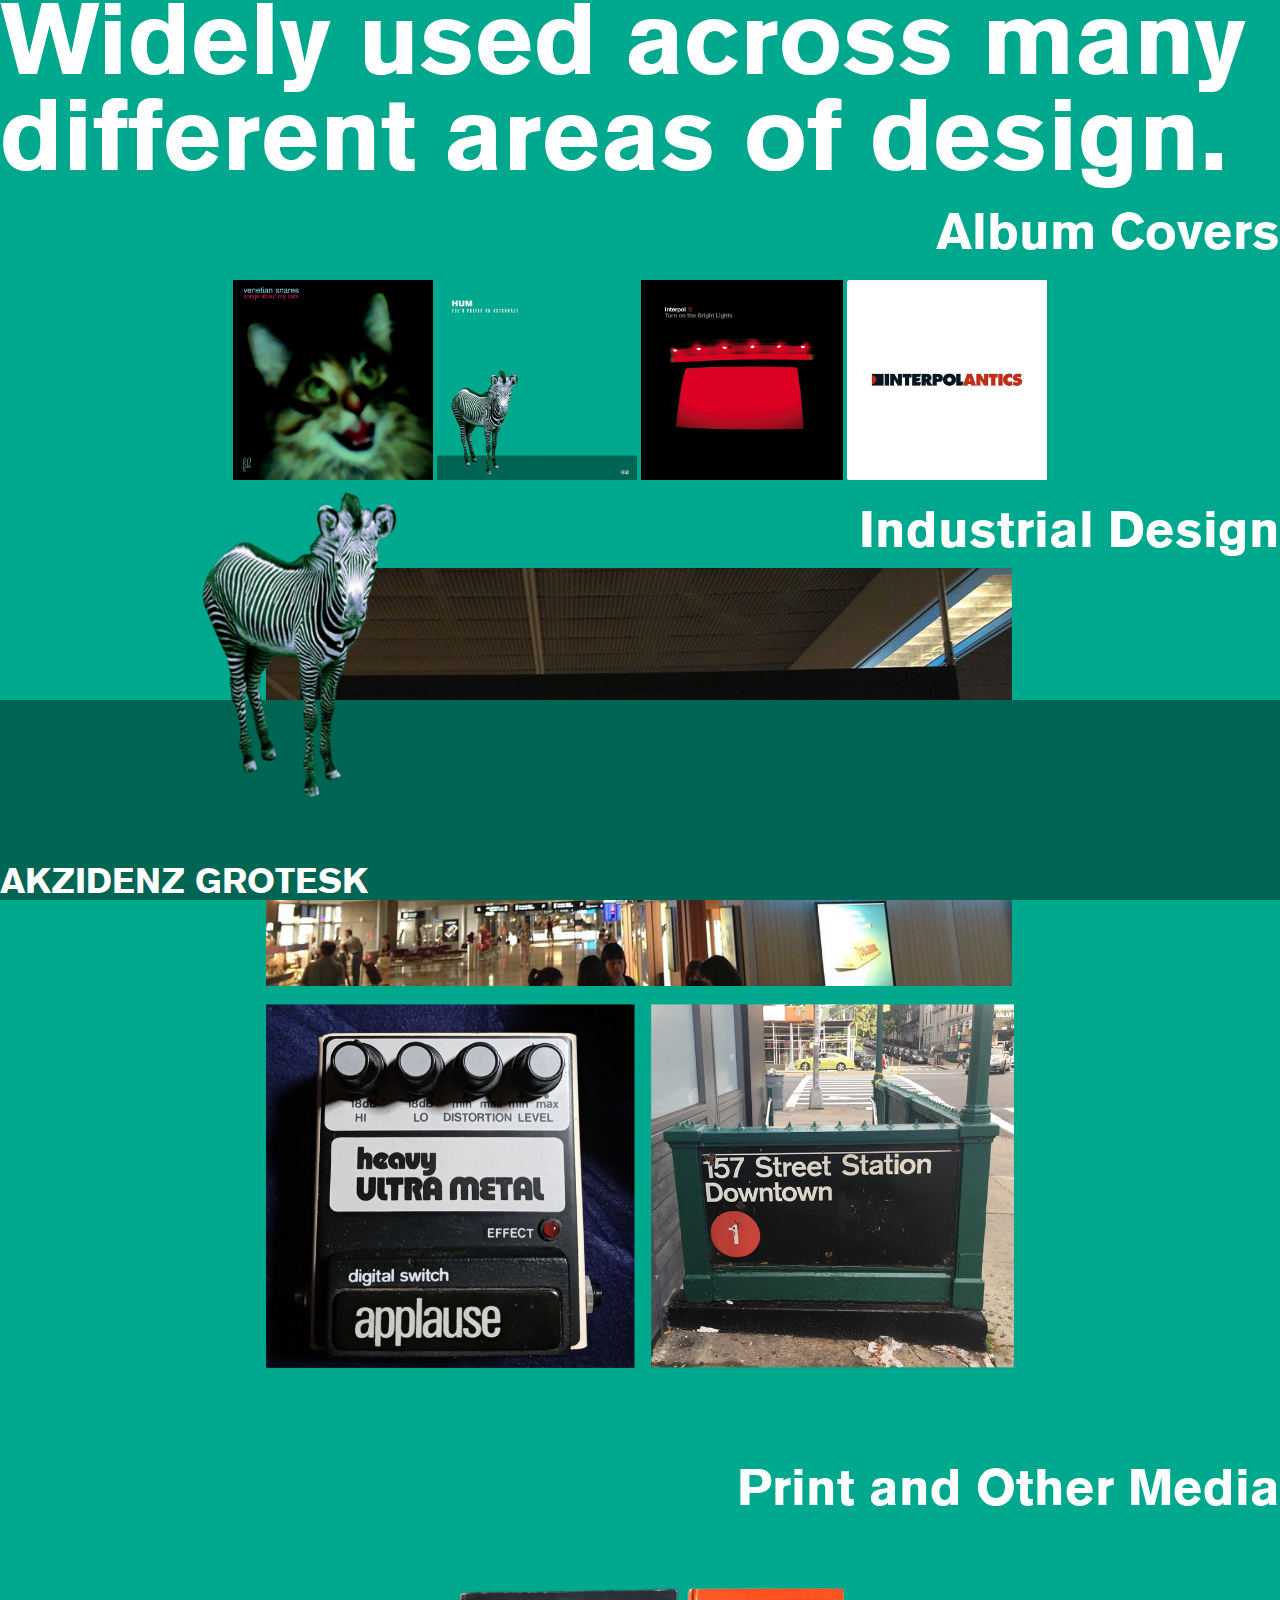
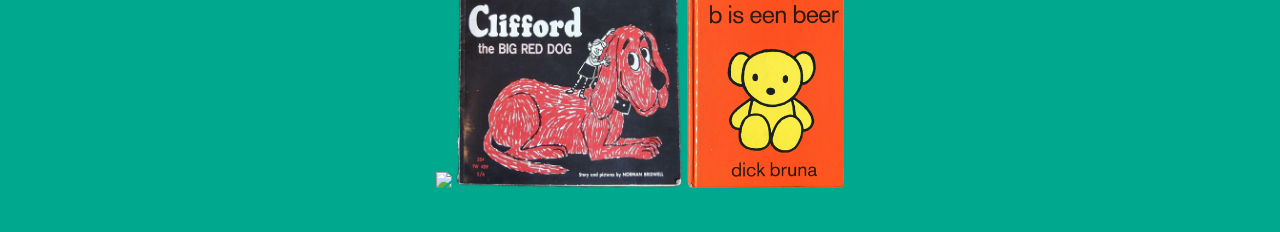
==== thirdsite.html @ d8be3c1f "Add files via upload" ====
<!DOCTYPE html>
<html>
<head>
	<meta charset="utf-8">
	<meta name="viewport" content="width=device-width, initial-scale=1">
	<link rel="stylesheet" type="text/css" href="tertiarystyle.css">
	<title></title>
</head>
<body>
<div id="widely">
	Widely used across many different areas of design.
</div>
<div id="covers">
	Album Covers
</div>
<div class="albums">
<img class="albums" src="venetian.png">
<img class="albums" src="hum.png">
<img class="albums" src="TOTBL.png">
<img class="albums" src="antics.png">
</div>

<div id="industrial">
	Industrial Design
	<div class="compile">
		<img id="signage" src="compile.png">
	</div>
</div>

<div id="print">
	Print and Other Media
</div>
<div class="media" >
<img class="media" src="escapefromnewyork.jpg">
 <img class="media" src="clifford.png">
 <img class="media" src="beer.png"></div>

<div id="footer">
	<img id="zebra" src="zebra.png">
	<span><div id="title">AKZIDENZ GROTESK</div><span>


</div>
<div id="footer2">


</div>

</body>
</html>
---- tertiarystyle.css ----
@font-face {
	font-family: 'akzidenzgrotesk';
	src: url('akzidenz-grotesk-black.woff copy') format('woff'),

	font-weight: normal;
	font-style: normal;

}

#footer {
	position: fixed;
	bottom: 0px;
	width: 100%;
	height:200px;
	background-color: #006553;}
body{margin:0;
background-color: #00a88e;}
#lorem{size:100px;
width: 300px;}

#zebra{
	position: fixed;
	bottom: 100px;
	width: 200px;
	left: 200px;
	z-index: 999;
	}

span{position: absolute;
bottom:0px;
font-family: akzidenzgrotesk;
font-size:35px;
color: white;}

#widely{font-family: akzidenzgrotesk;
	font-size: 100px;
	color: white;
	margin-left: auto;
	margin-right: 0;}
#covers{font-family: akzidenzgrotesk;
	font-size: 50px;
	color: white;
	text-align: right;
margin-top: 20px;}
#industrial{font-family: akzidenzgrotesk;
	font-size: 50px;
	color: white;
	text-align: right;
margin-top: 20px;
margin-bottom: 40px;
}
.albums{max-height: 200px;
margin-top: 10px;
margin-bottom: 40px;
text-align: center;
}

.compile{
width: 100%;
height: 800px;
margin-top: 10px;
margin-bottom: 100px;
text-align: center;

}

#signage {
	height: 100%;
}
.media{max-height: 200px;
margin-top: 10px;
margin-bottom: 40px;
text-align: center;
bottom: 400px;
}


#print{font-family: akzidenzgrotesk;
	font-size: 50px;
	color: white;
margin-top: 20px;
height: 100px;
text-align: right;
}
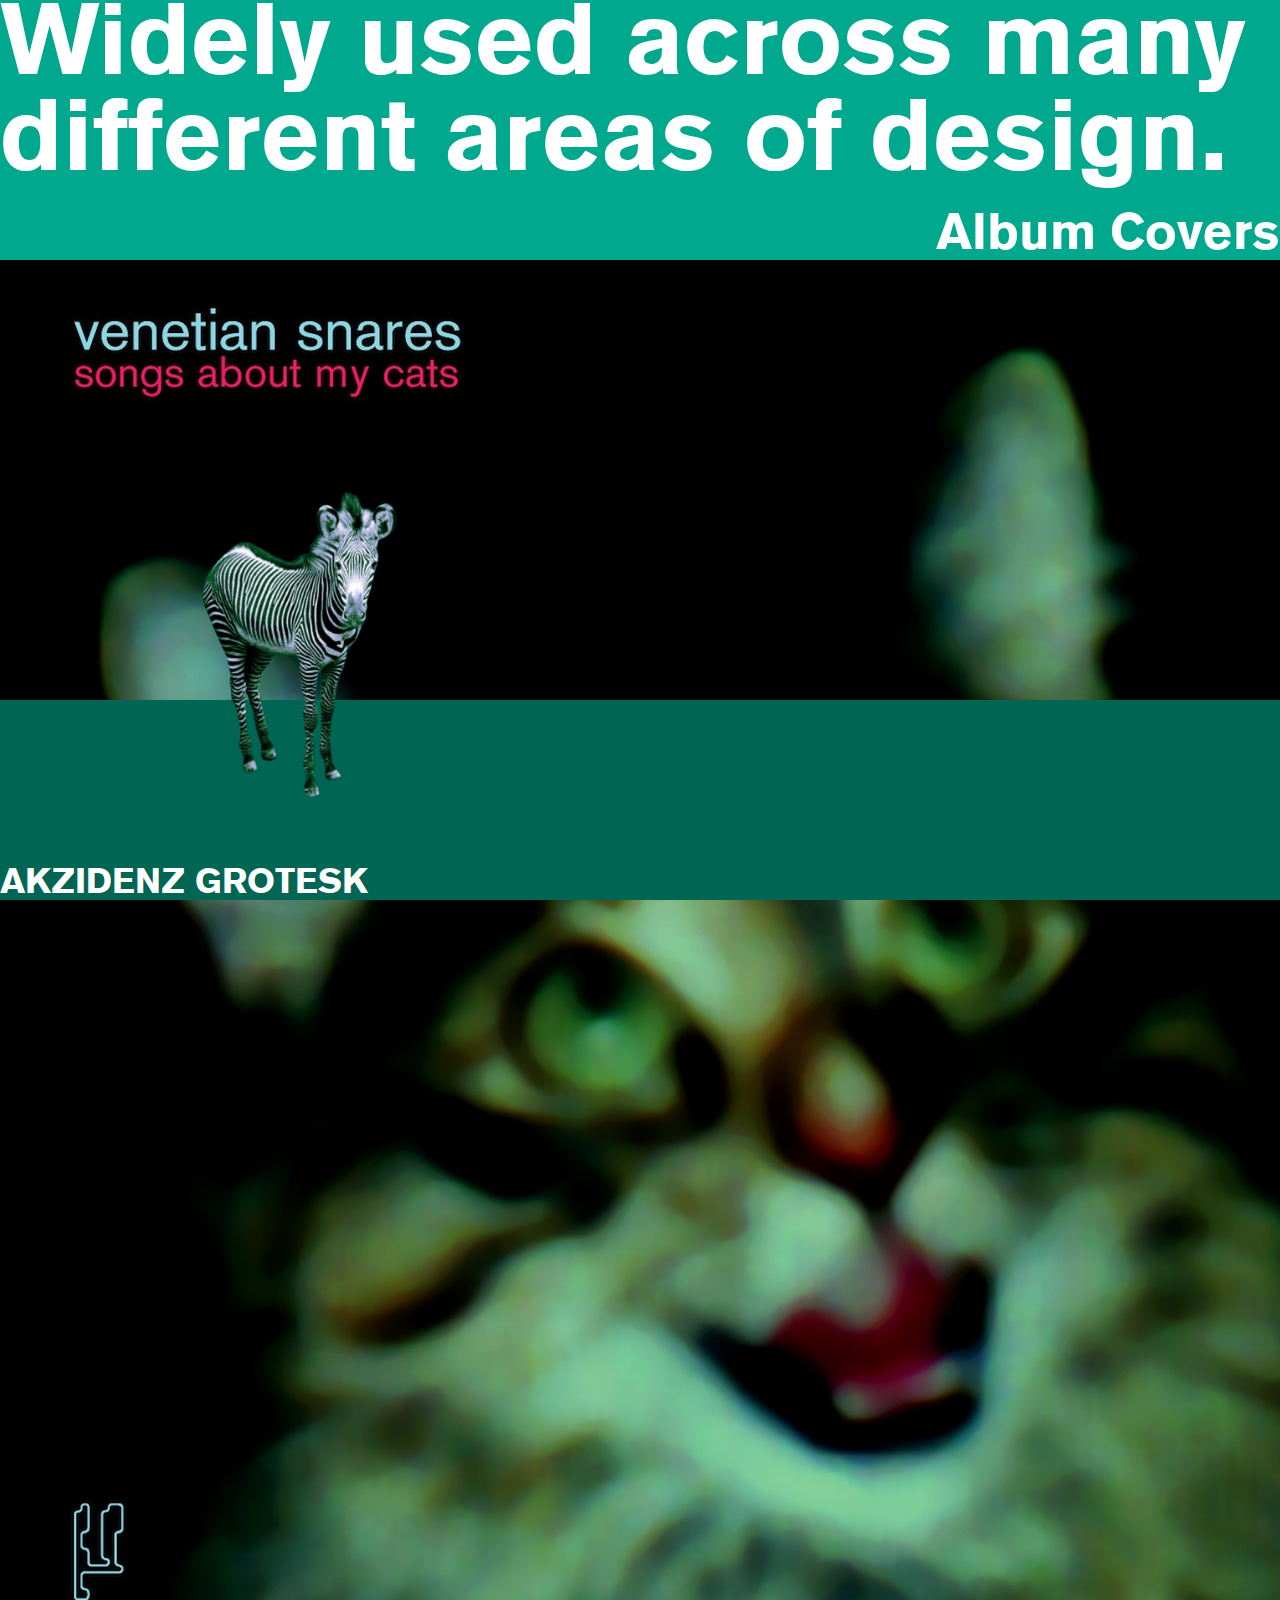
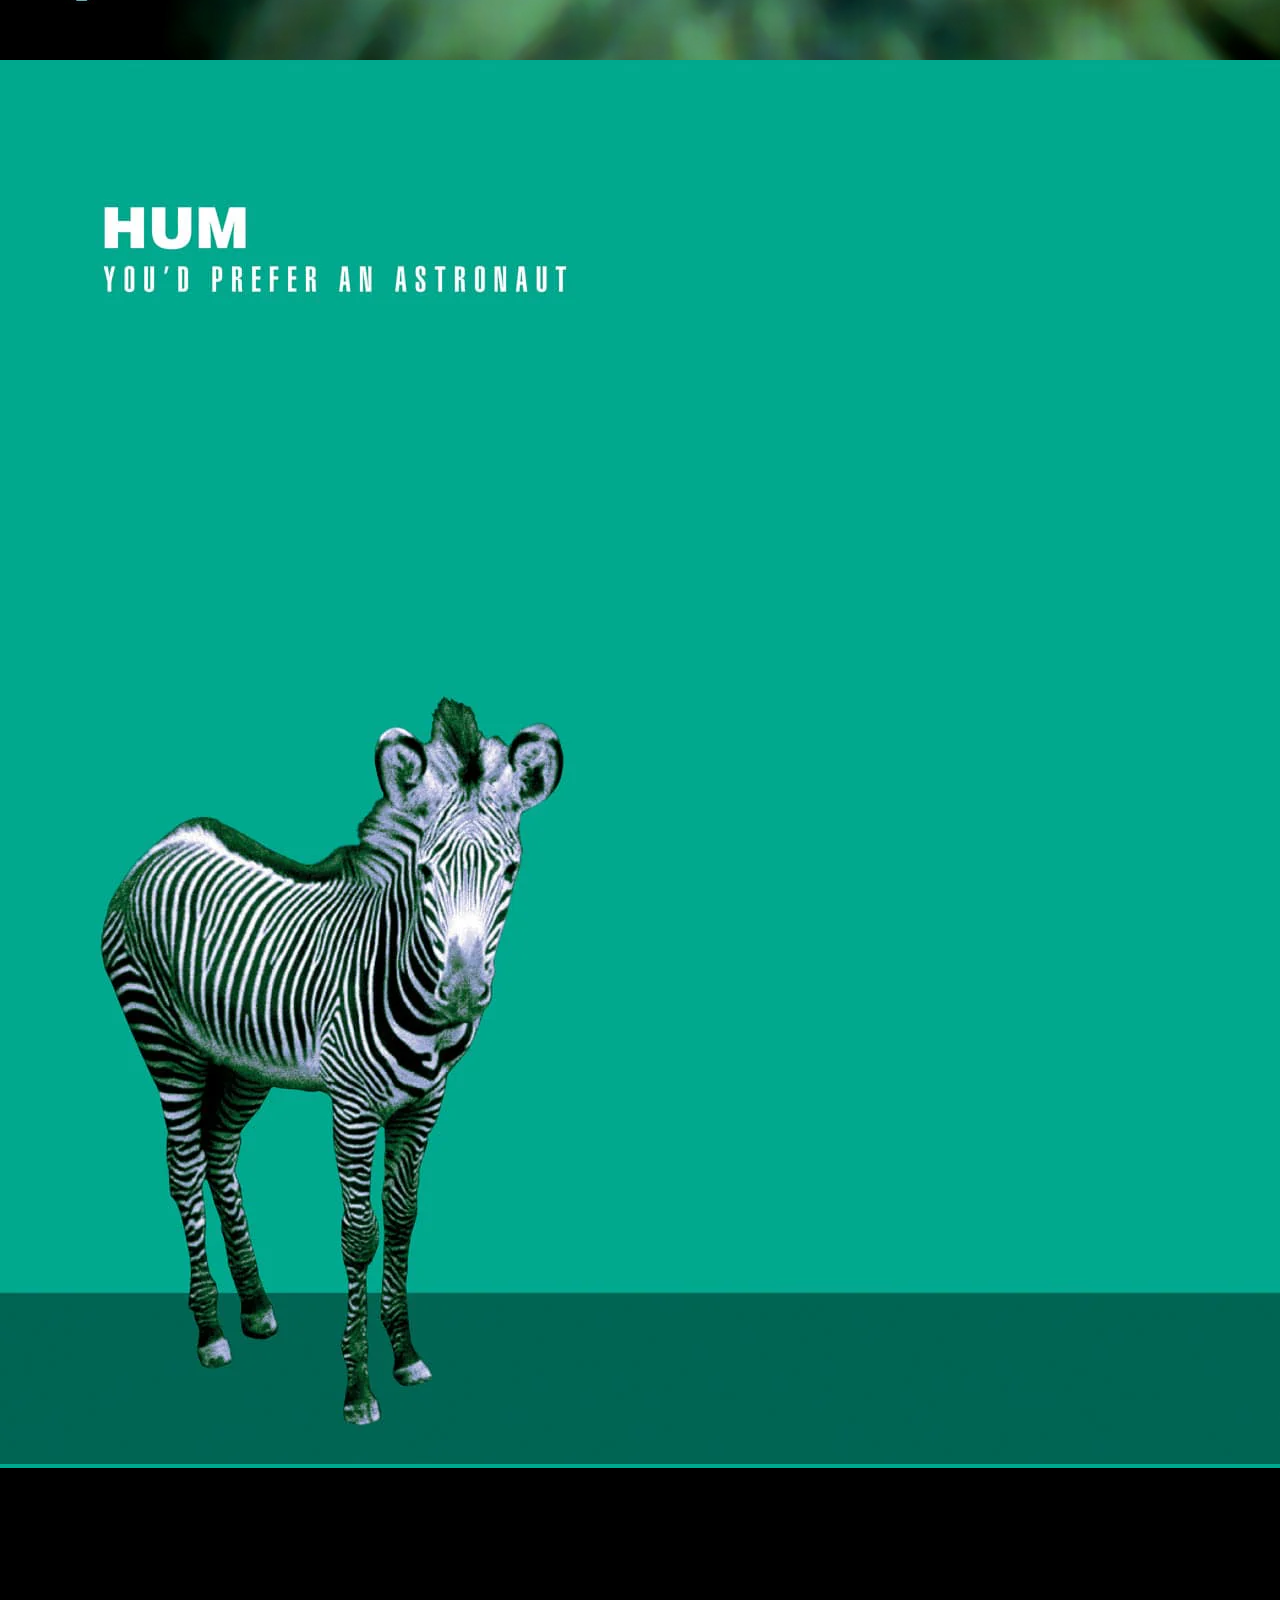
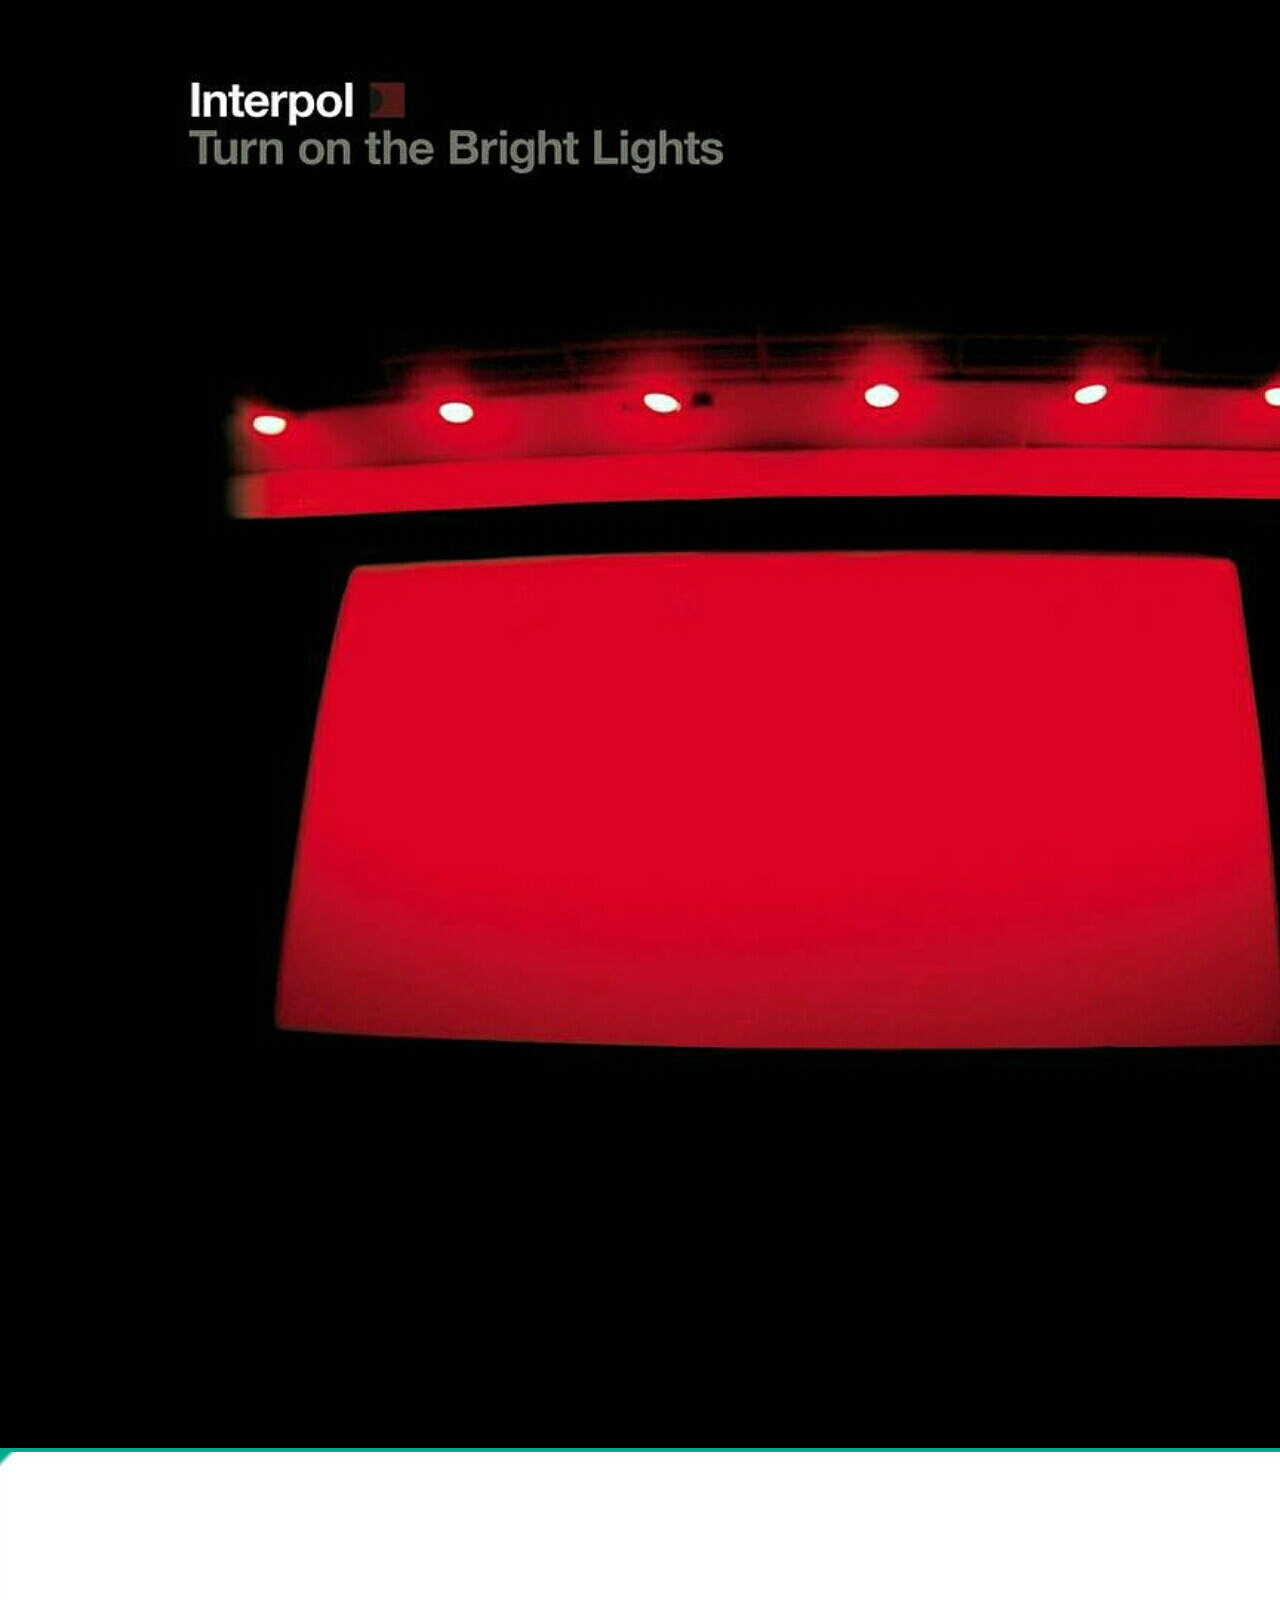
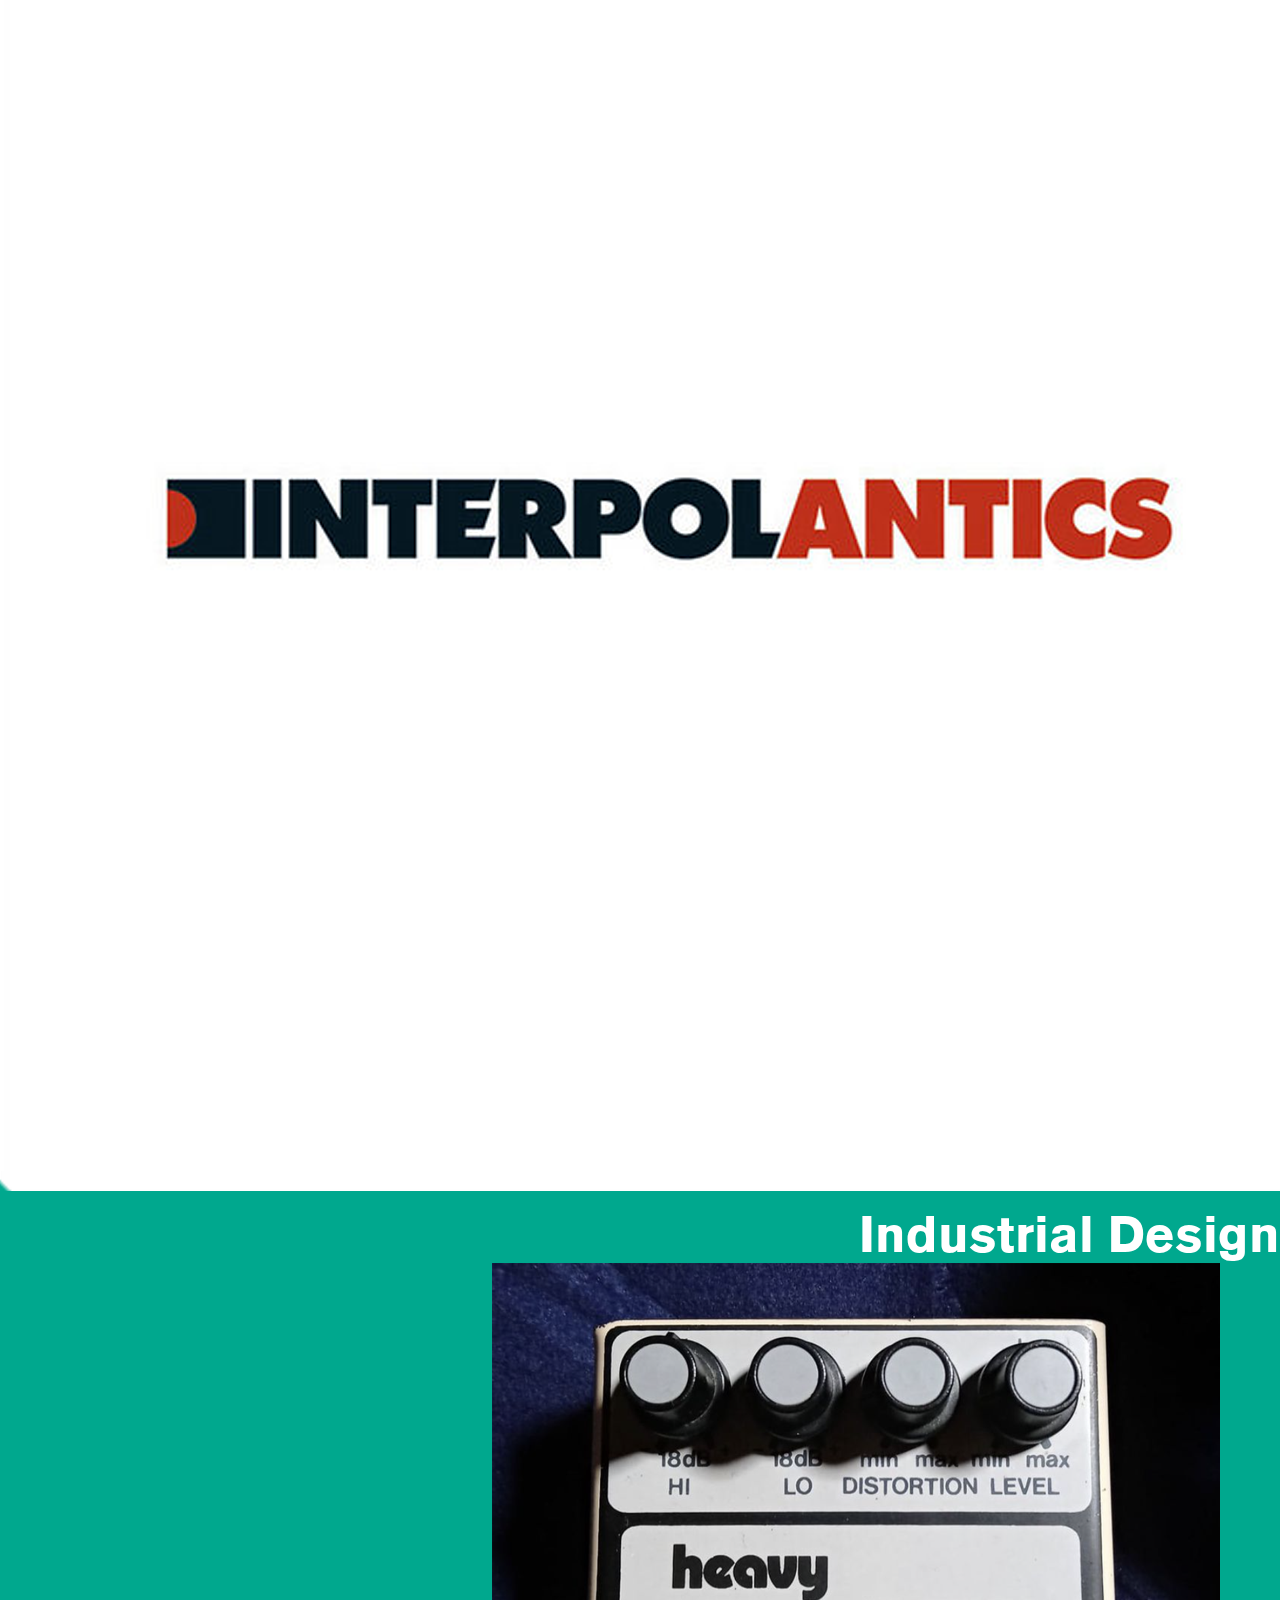
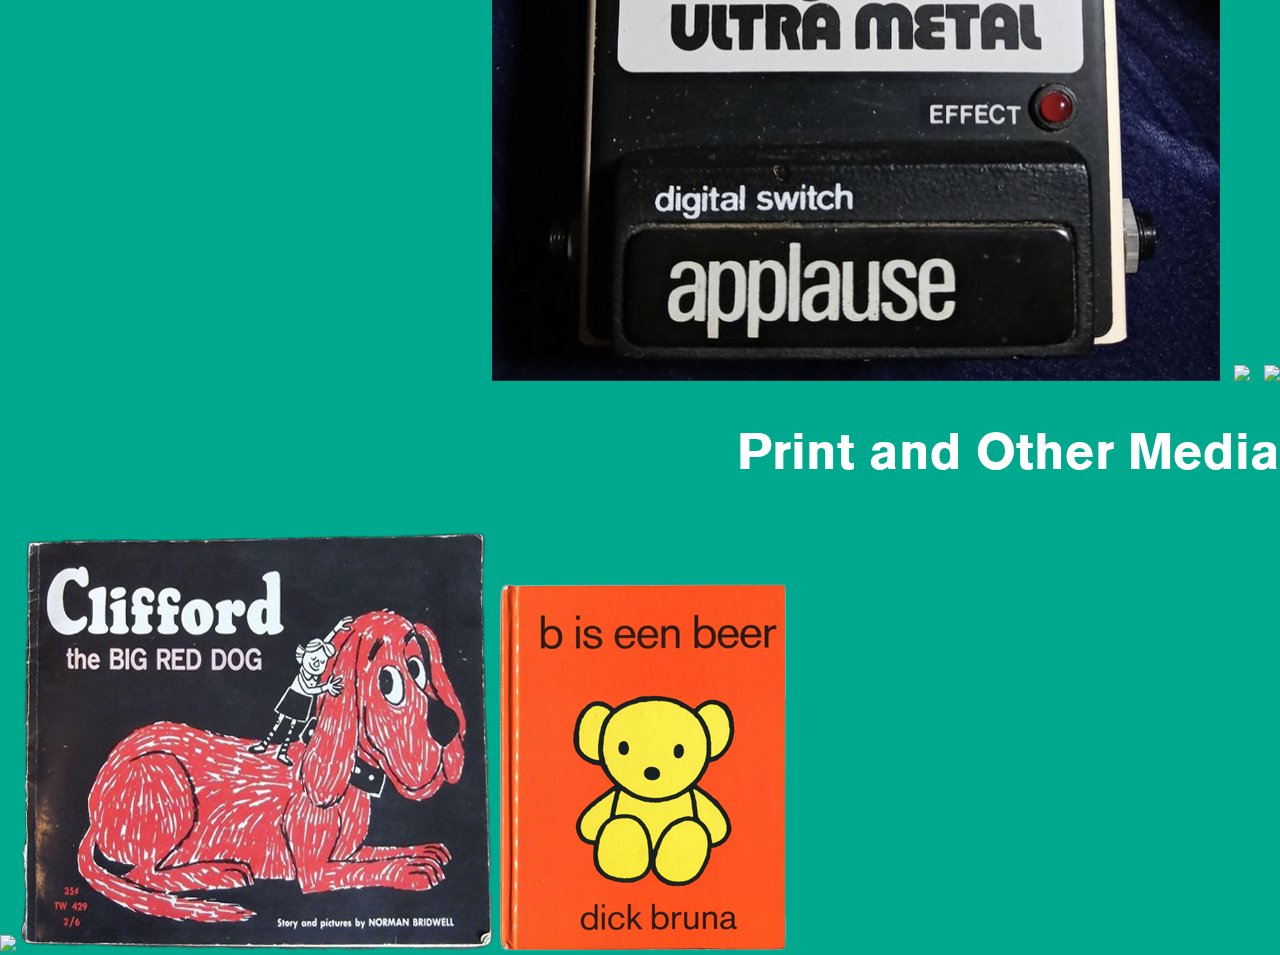
==== commit a3725cf4: "Update thirdsite.html" ====
--- a/thirdsite.html
+++ b/thirdsite.html
@@ -6,45 +6,64 @@
 	<link rel="stylesheet" type="text/css" href="tertiarystyle.css">
 	<title></title>
 </head>
-<body>
+<body id="body">
+
 <div id="widely">
 	Widely used across many different areas of design.
 </div>
 <div id="covers">
 	Album Covers
 </div>
-<div class="albums">
-<img class="albums" src="venetian.png">
-<img class="albums" src="hum.png">
-<img class="albums" src="TOTBL.png">
-<img class="albums" src="antics.png">
+
+<div class="image-container">
+<img  src="venetian.png">
+<img  src="hum.png">
+<img  src="TOTBL.png">
+<img  src="antics.png">
 </div>
 
 <div id="industrial">
 	Industrial Design
-	<div class="compile">
-		<img id="signage" src="compile.png">
+	<div class="image-container">
+		<img src="pedal.png">
+		<img src="subway.png">
+		<img src="sign.png">
 	</div>
 </div>
 
 <div id="print">
 	Print and Other Media
 </div>
-<div class="media" >
-<img class="media" src="escapefromnewyork.jpg">
- <img class="media" src="clifford.png">
- <img class="media" src="beer.png"></div>
+<div class="image-container" >
+<img src="escapefromnewyork.png">
+ <img src="clifford.png">
+ <img src="beer.png"></div>
+
+
 
 <div id="footer">
-	<img id="zebra" src="zebra.png">
+	
 	<span><div id="title">AKZIDENZ GROTESK</div><span>
 
 
 </div>
 <div id="footer2">
+<img id="zebra" src="zebra.png">
+
+</div>
+	<script>
+		
+
+const letter = document.getElementById('zebra'); 
+
+window.addEventListener('scroll', function() {
+
+const scrollPos = window.scrollY;
 
 
-</div>
-
+const leftPosition = scrollPos; 
+letter.style.left = `${leftPosition}px`;
+});
+	</script>
 </body>
-</html>+</html>
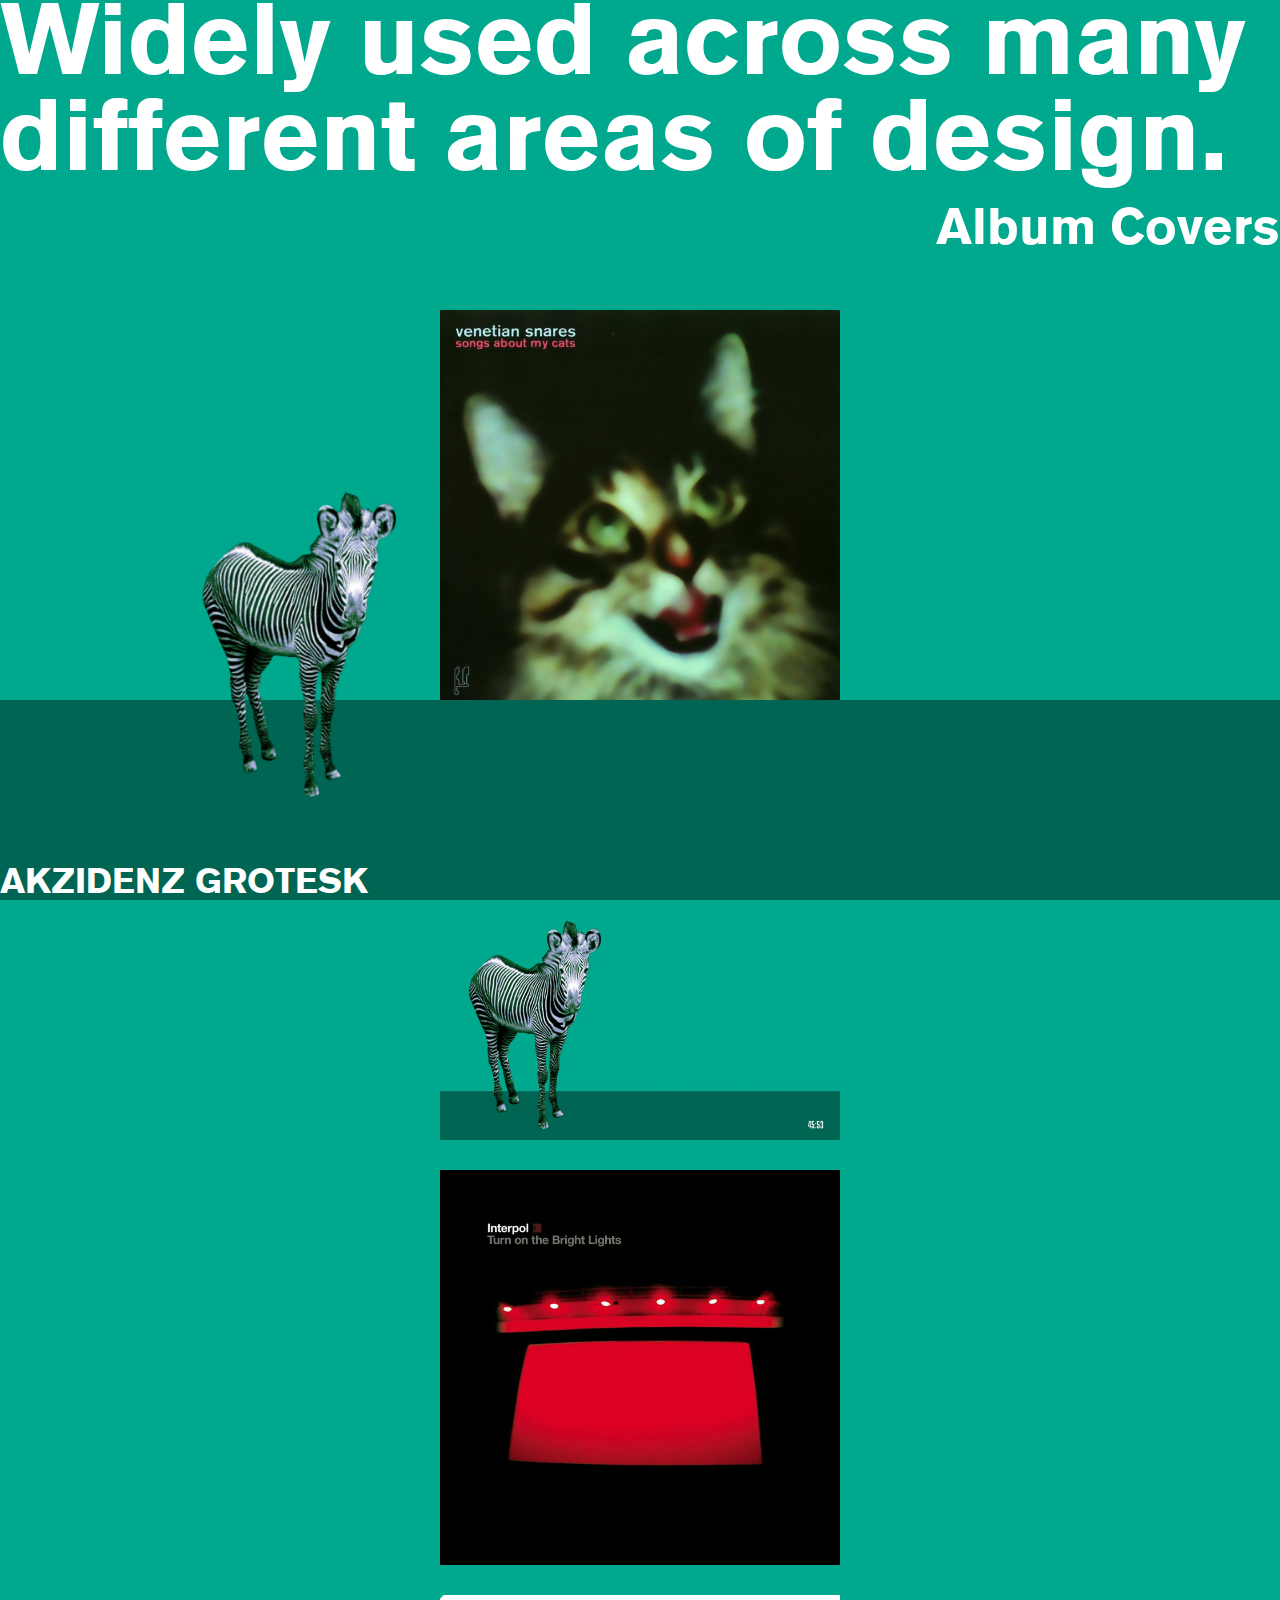
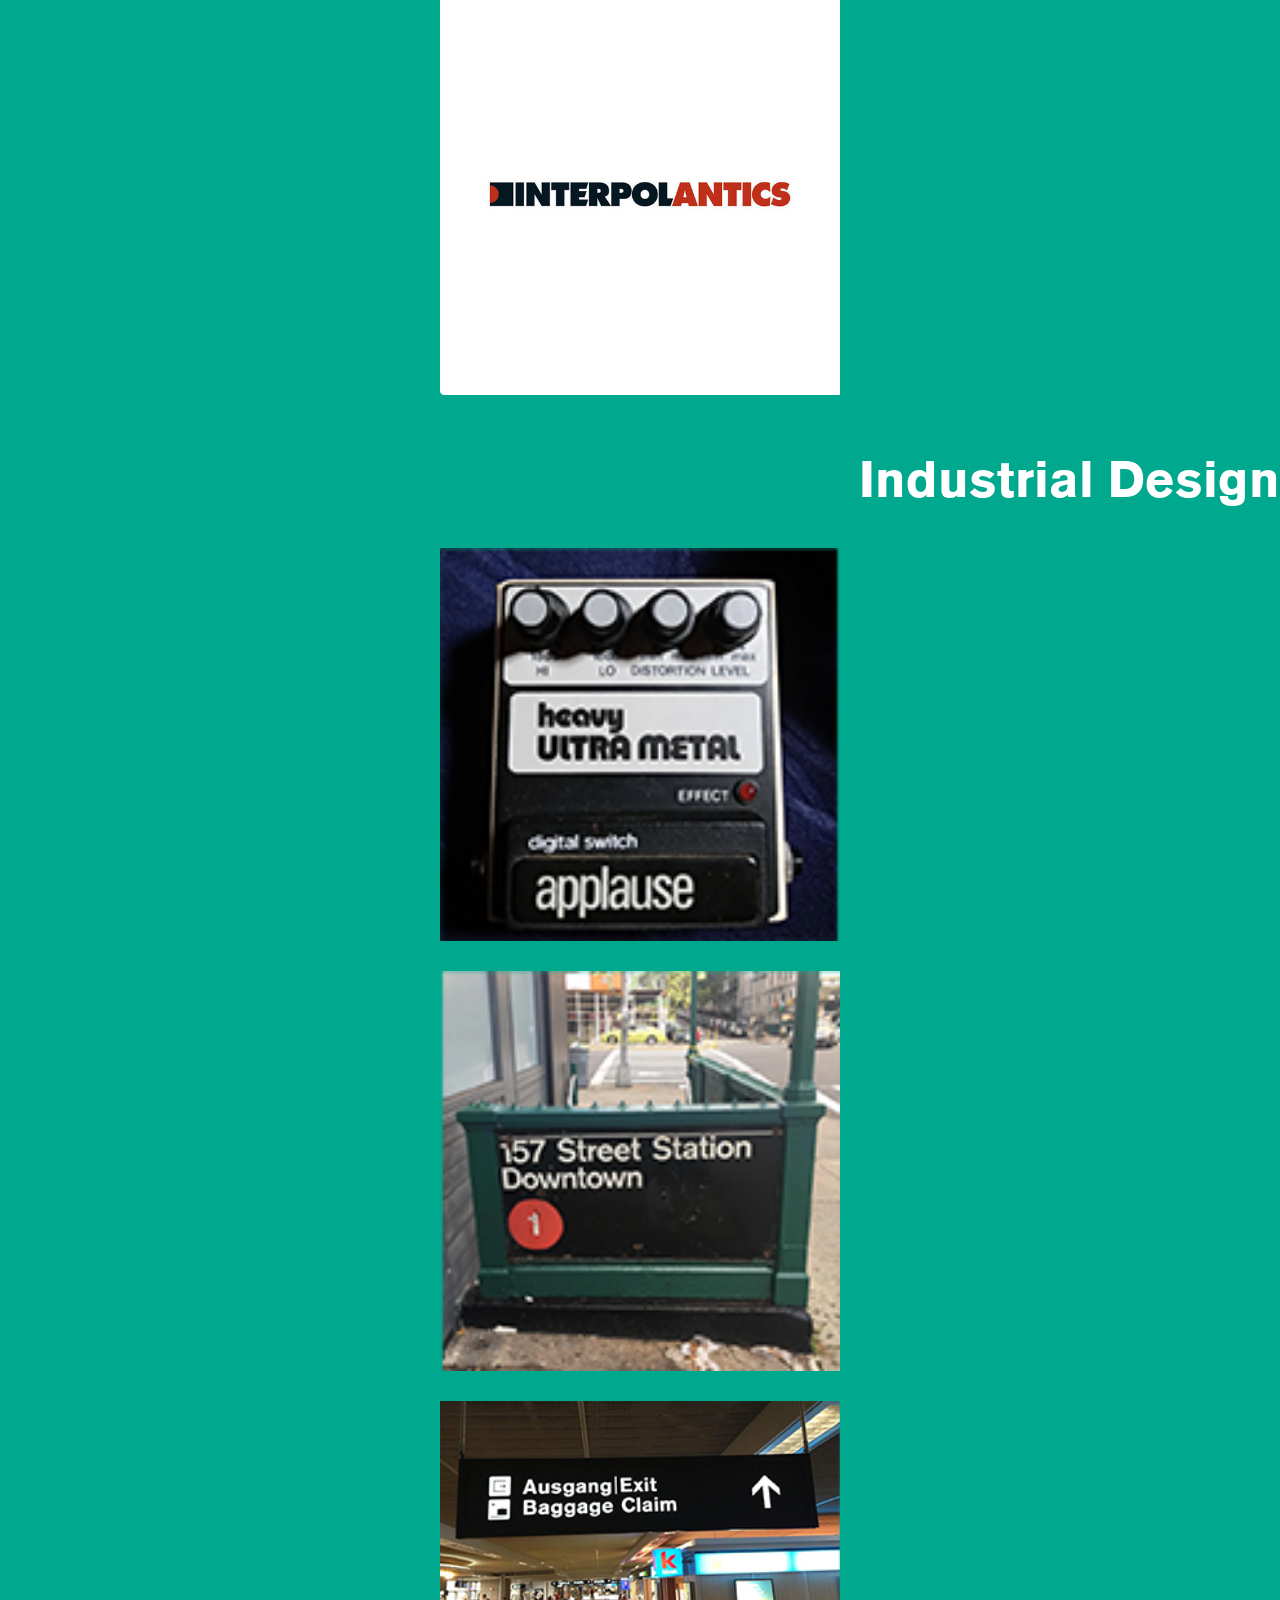
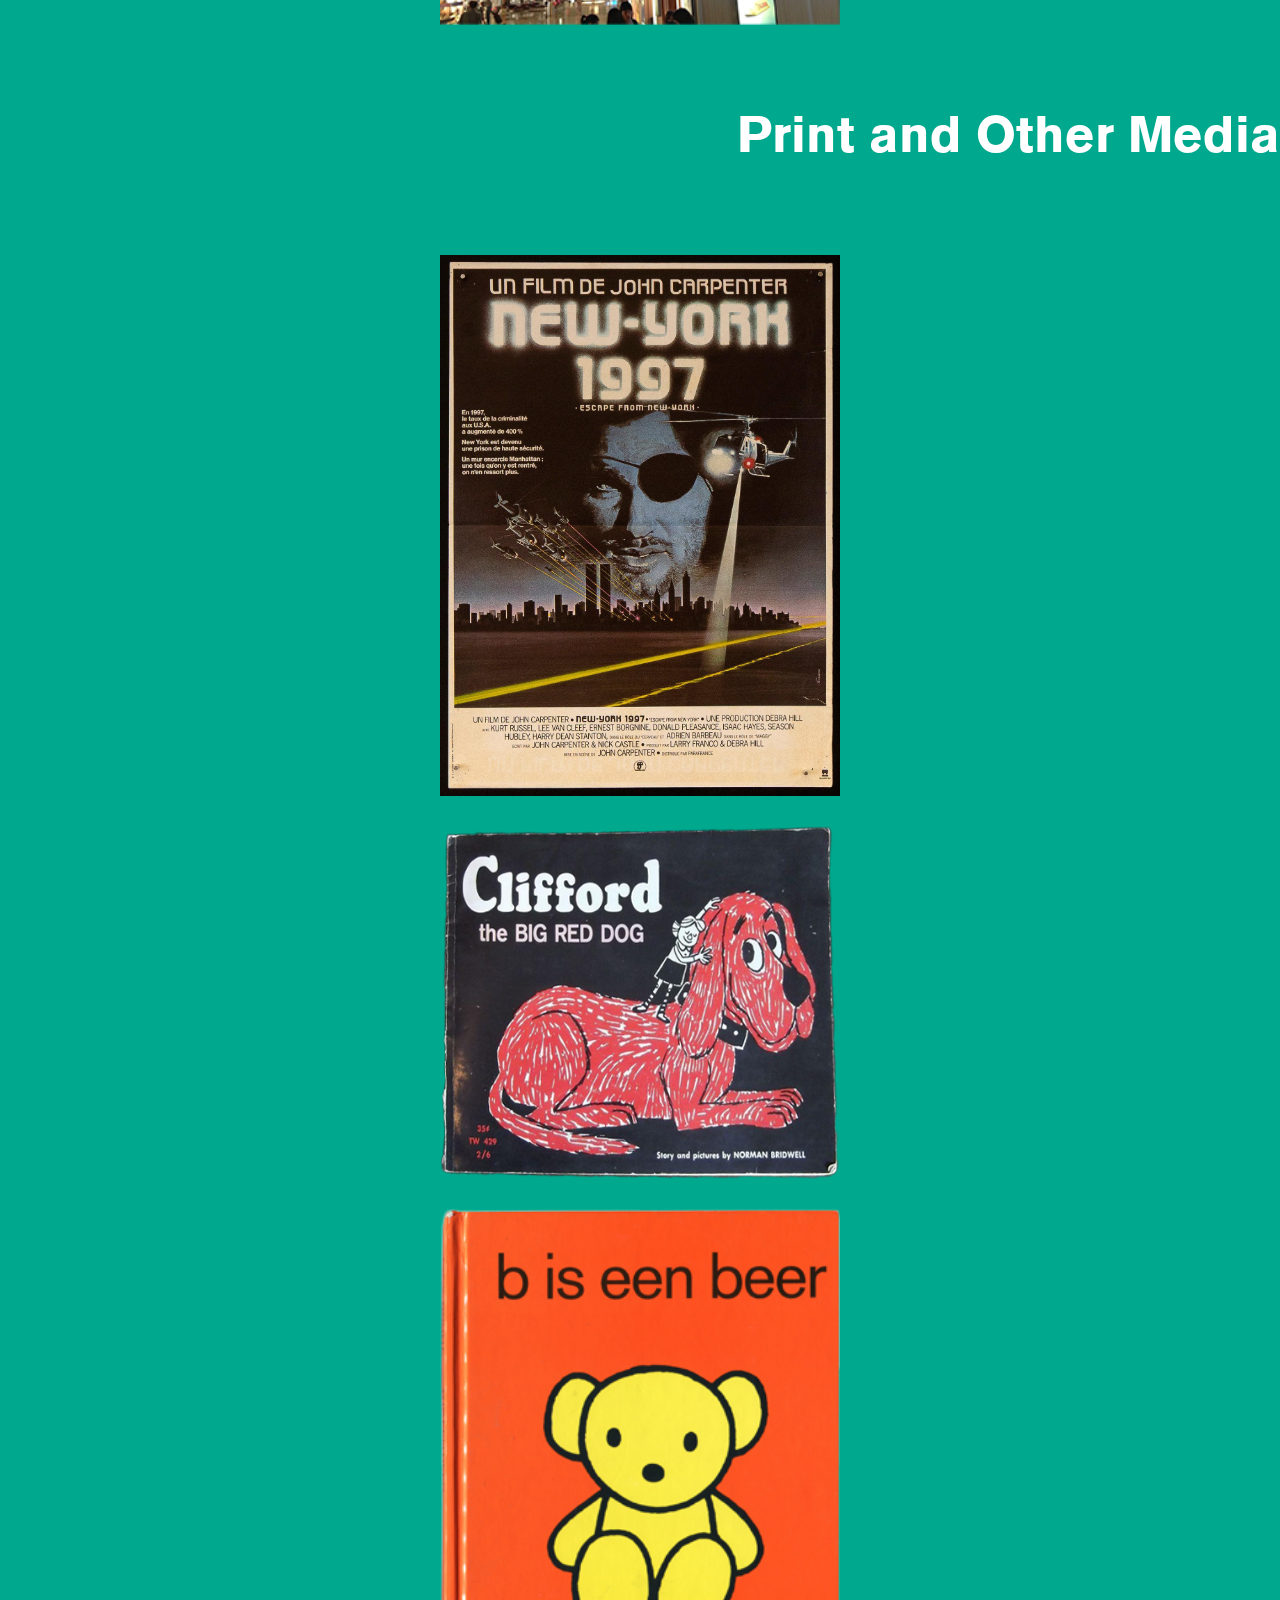
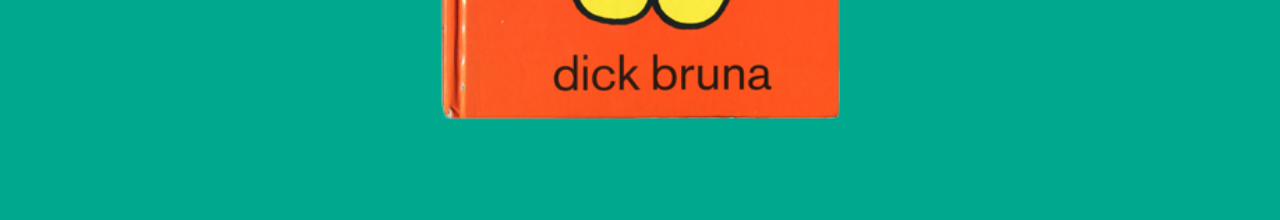
==== commit e7a4f54f: "Update thirdsite.html" ====
--- a/thirdsite.html
+++ b/thirdsite.html
@@ -16,7 +16,7 @@
 </div>
 
 <div class="image-container">
-<img  src="venetian.png">
+<img  src="cat.jpg">
 <img  src="hum.png">
 <img  src="TOTBL.png">
 <img  src="antics.png">
--- a/tertiarystyle.css
+++ b/tertiarystyle.css
@@ -13,6 +13,11 @@
 	width: 100%;
 	height:200px;
 	background-color: #006553;}
+
+img {
+	max-width: 400px;
+}	
+
 body{margin:0;
 background-color: #00a88e;}
 #lorem{size:100px;
@@ -24,6 +29,7 @@
 	width: 200px;
 	left: 200px;
 	z-index: 999;
+	display:flex;
 	}
 
 span{position: absolute;
@@ -31,55 +37,101 @@
 font-family: akzidenzgrotesk;
 font-size:35px;
 color: white;}
-
+#body{margin-bottom: 100px;}
 #widely{font-family: akzidenzgrotesk;
 	font-size: 100px;
 	color: white;
-	margin-left: auto;
-	margin-right: 0;}
+	}
 #covers{font-family: akzidenzgrotesk;
 	font-size: 50px;
 	color: white;
 	text-align: right;
-margin-top: 20px;}
+	padding-bottom: 15px;
+	padding-top: 15px;
+}
+
+
+
 #industrial{font-family: akzidenzgrotesk;
 	font-size: 50px;
 	color: white;
 	text-align: right;
-margin-top: 20px;
-margin-bottom: 40px;
-}
-.albums{max-height: 200px;
-margin-top: 10px;
-margin-bottom: 40px;
-text-align: center;
+	padding-bottom: 10px;
+	padding-top: 25px;
+	display: block;
+	margin-bottom: 40px;
 }
 
-.compile{
+
+
+.image-container{
+	display: flex;
+	flex-direction: column;
+	align-items: center;
+	justify-content: center;
+	gap: 30px;
+	width: 100%;
+	margin: 40px auto;
+	position: relative;
+}
+.image-container2{text-align: center;
 width: 100%;
-height: 800px;
-margin-top: 10px;
-margin-bottom: 100px;
-text-align: center;
-
+max-width: 500px;
+height: auto;
+margin: 0 auto;
+}
+.image-container3{text-align: center;
+width: 100%;
+max-width: 500px;
+height: auto;
+margin: 0 auto;
+}
+.image-container4{text-align: center;
+width: 100%;
+max-width: 500px;
+height: auto;
+margin: 0 auto;
 }
 
-#signage {
-	height: 100%;
+.image-container2 img,
+.image-container3 img,
+.image-container4 img {
+	width: 100%;
+	height: auto;
+	display: block;
+	margin: 0 auto;
 }
-.media{max-height: 200px;
-margin-top: 10px;
-margin-bottom: 40px;
-text-align: center;
-bottom: 400px;
+
+.media{text-align: center;
 }
 
 
 #print{font-family: akzidenzgrotesk;
 	font-size: 50px;
 	color: white;
-margin-top: 20px;
 height: 100px;
 text-align: right;
+margin-top: 40px;
 }
 
+
+ img {
+	width: 100%;
+	height: auto;
+	display: block;
+	margin: 0 auto;
+}
+
+.media{text-align: center;
+}
+
+
+#print{font-family: akzidenzgrotesk;
+	font-size: 50px;
+	color: white;
+height: 100px;
+text-align: right;
+
+}
+
+
